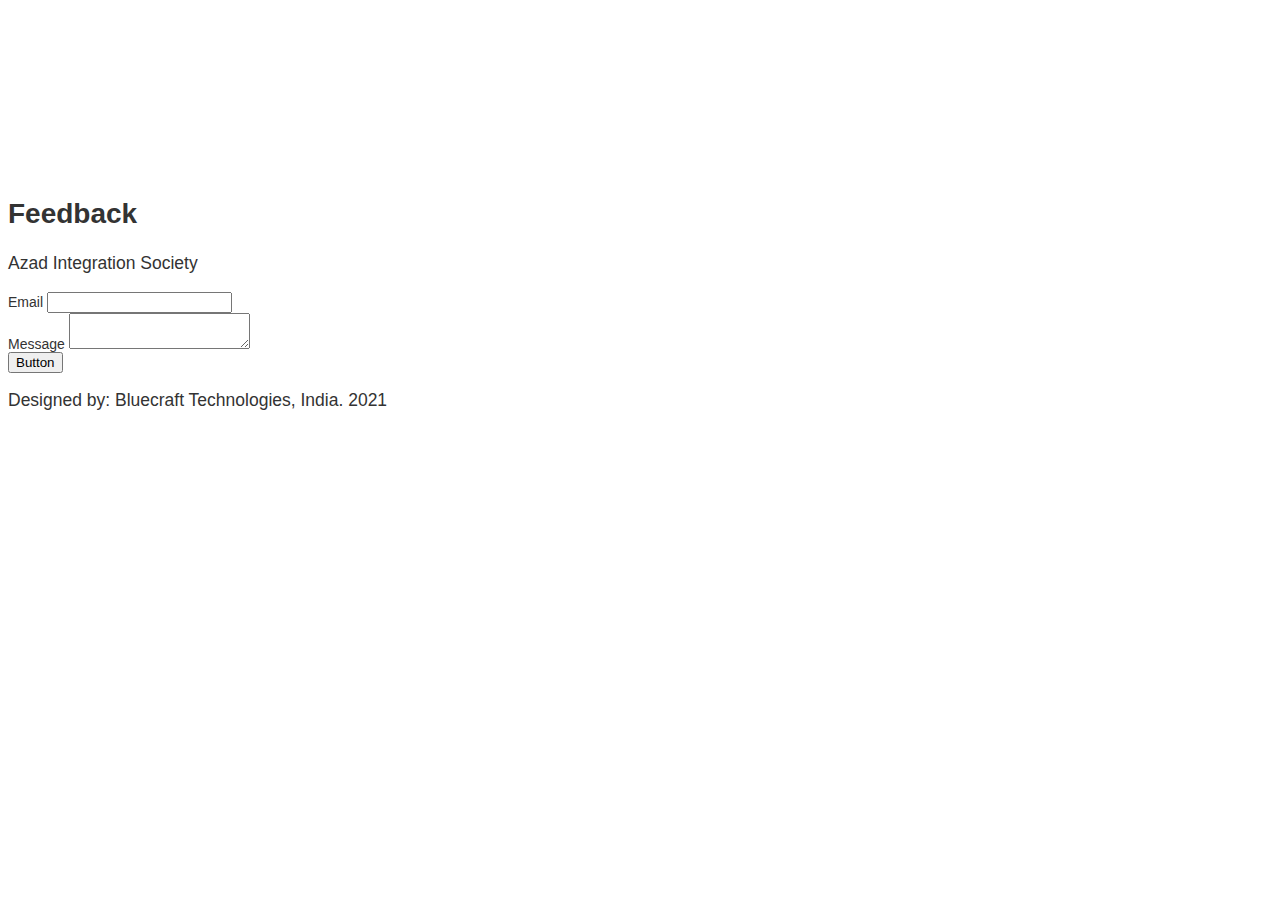
==== about.html @ 9961da5b "Changed a lot" ====
<!DOCTYPE html>
<html lang="en">
  <head>
    <link rel="stylesheet" href="styles.css" />
    <meta charset="UTF-8" />
    <meta http-equiv="X-UA-Compatible" content="IE=edge" />
    <meta name="viewport" content="width=device-width, initial-scale=1.0" />
    <title>About Us</title>
  </head>

  <body>
    <section class="text-gray-600 body-font relative">
      <div class="absolute inset-0 bg-gray-300">
        <iframe
          width="100%"
          height="100%"
          frameborder="0"
          marginheight="0"
          marginwidth="0"
          title="map"
          scrolling="no"
          src="https://maps.google.com/maps?width=100%&height=600&hl=en&q=%C4%B0zmir+(My%20Business%20Name)&ie=UTF8&t=&z=14&iwloc=B&output=embed"
          style="filter: grayscale(1) contrast(1.2) opacity(0.4)"
        ></iframe>
      </div>
      <div class="container px-5 py-24 mx-auto flex">
        <div
          class="
            lg:w-1/3
            md:w-1/2
            bg-white
            rounded-lg
            p-8
            flex flex-col
            md:ml-auto
            w-full
            mt-10
            md:mt-0
            relative
            z-10
            shadow-md
          "
        >
          <h2 class="text-gray-900 text-lg mb-1 font-medium title-font">
            Feedback
          </h2>
          <p class="leading-relaxed mb-5 text-gray-600">
            Azad Integration Society
          </p>
          <div class="relative mb-4">
            <label for="email" class="leading-7 text-sm text-gray-600"
              >Email</label
            >
            <input
              type="email"
              id="email"
              name="email"
              class="
                w-full
                bg-white
                rounded
                border border-gray-300
                focus:border-indigo-500
                focus:ring-2 focus:ring-indigo-200
                text-base
                outline-none
                text-gray-700
                py-1
                px-3
                leading-8
                transition-colors
                duration-200
                ease-in-out
              "
            />
          </div>
          <div class="relative mb-4">
            <label for="message" class="leading-7 text-sm text-gray-600"
              >Message</label
            >
            <textarea
              id="message"
              name="message"
              class="
                w-full
                bg-white
                rounded
                border border-gray-300
                focus:border-indigo-500
                focus:ring-2 focus:ring-indigo-200
                h-32
                text-base
                outline-none
                text-gray-700
                py-1
                px-3
                resize-none
                leading-6
                transition-colors
                duration-200
                ease-in-out
              "
            ></textarea>
          </div>
          <button
            class="
              text-white
              bg-indigo-500
              border-0
              py-2
              px-6
              focus:outline-none
              hover:bg-indigo-600
              rounded
              text-lg
            "
          >
            Button
          </button>
          <p class="text-xs text-gray-500 mt-3">
            Designed by: Bluecraft Technologies, India. 2021
          </p>
        </div>
      </div>
    </section>
  </body>
</html>
---- styles.css ----
// Variables
$red: #ad0000;
$lightBlack: #333;
$darkGrey: #a9a9a9;
$ghostWhite: #f8f8ff;
$lightGrey: #d3d3d3;

// Mixins
@mixin transition($property) {
    transition: $property .25s;
}

/*Typography*/
html {
    font: 14px 'Open Sans Condensed', 'Roboto Condensed', Verdana, sans-serif;
}

h1 {
    font-size: 2.25em;
}

h2 {
    font-size: 2em;
}

h3 {
    font-size: 1.75em;
}

h4 {
    font-size: 1.5em;
}

p {
    font-size: 1.25em;
}

/*Layout*/
html,
body {
    width: 100%;
    height: 100%;
}

body {
    color: #333;
}

*,
*:before,
*:after {
    box-sizing: border-box;
}

.line {
    float: left;
    width: 100%;
    border-top: .25em solid $lightBlack;
}

.wrapper {
    margin: auto;
    width: 60em;
    /*960px*/
    //min-height: 100%;
}

header,
nav,
section,
footer {
    float: left;
    width: 100%;
}

a {
    text-decoration: none;
    transition: color .25s;
}

.button {
    display: block;
    padding: .75em 1.25em;
    font-size: 1em;
    font-weight: bold;
    text-transform: uppercase;
    background: $red;
    color: #fff;
    border: 0;
    cursor: pointer;

    &:focus,
    &:hover {
        background: darken($red, 7%);
    }

    &:active {
        background: #c10000;
    }
}

.link {
    font-weight: bold;
    color: $red;

    &:focus,
    &:hover {
        color: darken($red, 10%);
    }

    &:active {
        color: lighten($red, 5%);
    }
}

/*Navigation*/
nav h1 {
    float: left;
    padding: .25em .25em 0 0;
    font-size: 4.5em;
    text-transform: uppercase;
}

nav h1 a {
    color: $red;
}

.nav-ul {
    display: flex;
}

header li {
    width: 20%;
}

header li:not(:first-child) {
    margin-left: 2%;
}

header .nav-ul a {
    display: block;
    padding: 1.75em .5em;
    font-size: 1.5em;
    text-align: center;
    text-transform: uppercase;
    color: $lightBlack;

    &:focus,
    &:hover {
        color: $red;
    }

    &:active {
        color: lighten($red, 5%);
    }
}

header li:first-child a {
    background: $red;
    color: #fff;

    &:hover {
        color: #fff;
    }
}

/*Sections*/
section {
    margin: 1em 0;
}

section h1 {
    text-transform: uppercase;
}

hr {
    border-color: $lightGrey;
    border-style: dashed;
}

.vertical {
    width: 0;
    height: 10px;
}

/*Intro*/
.sec-intro {
    position: relative;
}

.sec-intro img {
    width: 100%;
}

.sec-intro h1 {
    position: absolute;
    bottom: .5em;
    left: .5em;
    padding: .5em;
    background: rgba(0, 0, 0, .5);
    color: #fff;
}

/*Boxes*/
.box {
    float: left;
    padding: 1.5em 1em;
    width: 25%;
    height: 400px;
    border-top: .1em solid $lightGrey;
    border-bottom: .1em solid $lightGrey;
    border-left: .1em solid $lightGrey;
    @include transition(background);

    &:focus,
    &:hover {
        background: #f5f5f5;
    }
}

.box:last-child {
    border-right: .1em solid $lightGrey;
}

.box h1 {
    text-align: center;
}

.box p {
    margin-top: 4em;
    height: 6em;
    text-align: justify;
}

.box .button {
    margin: 4em auto;
}

/*Events*/
.sec-events>h1 {
    margin-top: 1em;
}

.sec-events article {
    float: left;
    padding: 0 .25em;
    width: 25%;
    text-align: justify;
}

.sec-events article h1,
.sec-events article p {
    display: block;
    margin: .5em 0;
    padding: .25em 1em;
    font-size: 110%;
}

.sec-events article a {
    float: right;
    padding-right: 1em;
}

.sec-events article h1 {
    font-weight: bold;
    text-align: center;
}

/*Projects*/
.sec-projects {
    width: 60%;
}

.sec-projects>h1 {
    margin-top: 1em;
    text-align: center;
}

.sec-projects article {
    padding: .5em 0;
    width: 100%;
}

.sec-projects article h1,
.sec-projects article p {
    font-size: 110%;
}

.sec-projects article h1 {
    font-weight: bold;
}

.sec-projects article p {
    margin: .5em .5em .5em 0;
    text-align: justify;
}

.sec-projects p a {
    float: right;
}

.sec-projects button {
    position: relative;
    left: 80%;
}

/*Standards*/
.sec-standards {
    width: 40%;
}

.sec-standards>h1 {
    margin-top: 1em;
    text-align: center;
}

.sec-standards article {
    float: left;
    padding: .5em 1em;
    width: 50%;
    text-align: justify;
}

.sec-standards article:last-child {
    padding: .5em 0;
}

.sec-standards article h1 {
    text-align: center;
}

/*Partners*/
.sec-partners h1 {
    margin-top: 1em;
}

.sec-partners .row {
    float: left;
    margin: 2em 0;
    width: 100%;
}

.logo-container {
    float: left;
    width: 16%;
    width: 100px;
}

.logo-container:not(:first-child) {
    margin-left: 7.5%;
}

.logo-container:first-child {
    margin-top: .2em;
}

.logo-container:nth-of-type(2) img {
    margin-top: 1.2em
}

.logo-container:nth-of-type(3) img {
    margin-top: 1.8em;
}

.logo-container:nth-of-type(4) img {
    margin-top: 2.35em;
}

.logo-container:nth-of-type(5) img {
    margin-top: .35em;
}

.logo-container:last-of-type img {
    margin-top: .65em;
}

.sec-partners img {
    float: left;
    width: 100%;
}

/*Footer*/
footer {
    padding: 2em 0;
    width: 100%;
    text-align: center;
    background: $lightGrey;
}

footer .nav-ul {
    justify-content: center;
    margin-bottom: 1em;
}

footer li:not(:first-child) {
    margin-left: .75em;
}

footer li:first-child a {
    color: $lightBlack;
}

footer a {
    font-size: 1.25em;
    font-weight: bold;
    color: $darkGrey;

    &:focus,
    &:hover {
        color: $lightBlack;
    }
}

.copy {
    font-size: .85em;
}
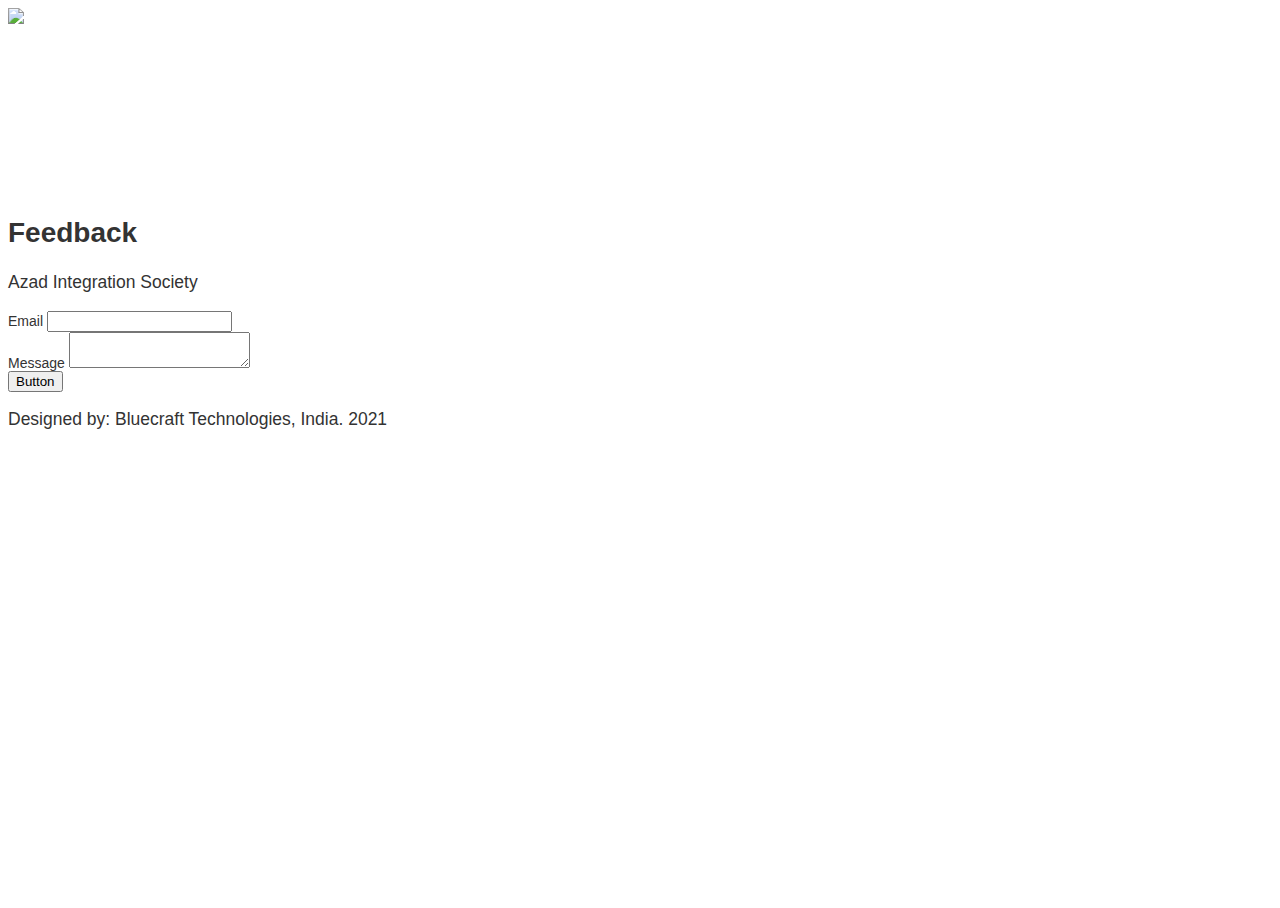
==== commit d68176d6: "Changed" ====
--- a/about.html
+++ b/about.html
@@ -1,31 +1,24 @@
 <!DOCTYPE html>
 <html lang="en">
-  <head>
-    <link rel="stylesheet" href="styles.css" />
-    <meta charset="UTF-8" />
-    <meta http-equiv="X-UA-Compatible" content="IE=edge" />
-    <meta name="viewport" content="width=device-width, initial-scale=1.0" />
-    <title>About Us</title>
-  </head>
 
-  <body>
-    <section class="text-gray-600 body-font relative">
-      <div class="absolute inset-0 bg-gray-300">
-        <iframe
-          width="100%"
-          height="100%"
-          frameborder="0"
-          marginheight="0"
-          marginwidth="0"
-          title="map"
-          scrolling="no"
-          src="https://maps.google.com/maps?width=100%&height=600&hl=en&q=%C4%B0zmir+(My%20Business%20Name)&ie=UTF8&t=&z=14&iwloc=B&output=embed"
-          style="filter: grayscale(1) contrast(1.2) opacity(0.4)"
-        ></iframe>
-      </div>
-      <div class="container px-5 py-24 mx-auto flex">
-        <div
-          class="
+<head>
+  <link rel="stylesheet" href="styles.css" />
+  <meta charset="UTF-8" />
+  <meta http-equiv="X-UA-Compatible" content="IE=edge" />
+  <meta name="viewport" content="width=device-width, initial-scale=1.0" />
+  <title>About Us</title>
+</head>
+
+<body>
+  <img src="http://192.168.1.43:8282/s/zYRdxdxsL4A29rb" />
+  <section class="text-gray-600 body-font relative">
+    <div class="absolute inset-0 bg-gray-300">
+      <iframe width="100%" height="100%" frameborder="0" marginheight="0" marginwidth="0" title="map" scrolling="no"
+        src="https://maps.google.com/maps?width=100%&height=600&hl=en&q=%C4%B0zmir+(My%20Business%20Name)&ie=UTF8&t=&z=14&iwloc=B&output=embed"
+        style="filter: grayscale(1) contrast(1.2) opacity(0.4)"></iframe>
+    </div>
+    <div class="container px-5 py-24 mx-auto flex">
+      <div class="
             lg:w-1/3
             md:w-1/2
             bg-white
@@ -39,23 +32,16 @@
             relative
             z-10
             shadow-md
-          "
-        >
-          <h2 class="text-gray-900 text-lg mb-1 font-medium title-font">
-            Feedback
-          </h2>
-          <p class="leading-relaxed mb-5 text-gray-600">
-            Azad Integration Society
-          </p>
-          <div class="relative mb-4">
-            <label for="email" class="leading-7 text-sm text-gray-600"
-              >Email</label
-            >
-            <input
-              type="email"
-              id="email"
-              name="email"
-              class="
+          ">
+        <h2 class="text-gray-900 text-lg mb-1 font-medium title-font">
+          Feedback
+        </h2>
+        <p class="leading-relaxed mb-5 text-gray-600">
+          Azad Integration Society
+        </p>
+        <div class="relative mb-4">
+          <label for="email" class="leading-7 text-sm text-gray-600">Email</label>
+          <input type="email" id="email" name="email" class="
                 w-full
                 bg-white
                 rounded
@@ -71,17 +57,11 @@
                 transition-colors
                 duration-200
                 ease-in-out
-              "
-            />
-          </div>
-          <div class="relative mb-4">
-            <label for="message" class="leading-7 text-sm text-gray-600"
-              >Message</label
-            >
-            <textarea
-              id="message"
-              name="message"
-              class="
+              " />
+        </div>
+        <div class="relative mb-4">
+          <label for="message" class="leading-7 text-sm text-gray-600">Message</label>
+          <textarea id="message" name="message" class="
                 w-full
                 bg-white
                 rounded
@@ -99,11 +79,9 @@
                 transition-colors
                 duration-200
                 ease-in-out
-              "
-            ></textarea>
-          </div>
-          <button
-            class="
+              "></textarea>
+        </div>
+        <button class="
               text-white
               bg-indigo-500
               border-0
@@ -113,15 +91,15 @@
               hover:bg-indigo-600
               rounded
               text-lg
-            "
-          >
-            Button
-          </button>
-          <p class="text-xs text-gray-500 mt-3">
-            Designed by: Bluecraft Technologies, India. 2021
-          </p>
-        </div>
+            ">
+          Button
+        </button>
+        <p class="text-xs text-gray-500 mt-3">
+          Designed by: Bluecraft Technologies, India. 2021
+        </p>
       </div>
-    </section>
-  </body>
+    </div>
+  </section>
+</body>
+
 </html>
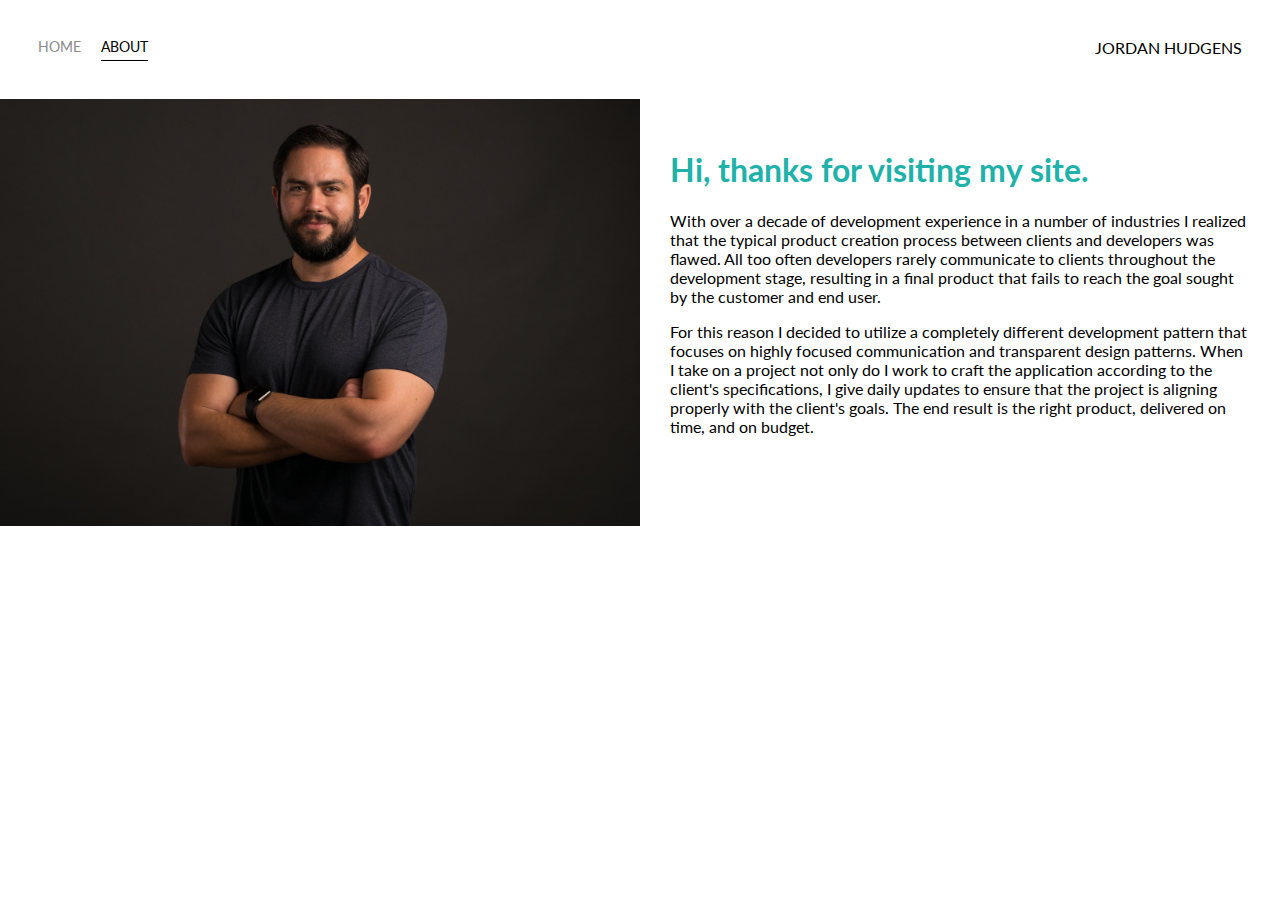
==== commit 2bc0644d: "Added new files" ====
--- a/about.html
+++ b/about.html
@@ -1,105 +1,56 @@
 <!DOCTYPE html>
-<html lang="en">
+<html lang='en'>
 
 <head>
-  <link rel="stylesheet" href="styles.css" />
-  <meta charset="UTF-8" />
-  <meta http-equiv="X-UA-Compatible" content="IE=edge" />
-  <meta name="viewport" content="width=device-width, initial-scale=1.0" />
-  <title>About Us</title>
+  <meta charset='UTF-8'>
+  <title>Portfolio Homepage</title>
+  <link href="https://fonts.googleapis.com/css?family=Lato" rel="stylesheet">
+  <link rel="stylesheet" href="styles.css">
 </head>
 
 <body>
-  <img src="http://192.168.1.43:8282/s/zYRdxdxsL4A29rb" />
-  <section class="text-gray-600 body-font relative">
-    <div class="absolute inset-0 bg-gray-300">
-      <iframe width="100%" height="100%" frameborder="0" marginheight="0" marginwidth="0" title="map" scrolling="no"
-        src="https://maps.google.com/maps?width=100%&height=600&hl=en&q=%C4%B0zmir+(My%20Business%20Name)&ie=UTF8&t=&z=14&iwloc=B&output=embed"
-        style="filter: grayscale(1) contrast(1.2) opacity(0.4)"></iframe>
-    </div>
-    <div class="container px-5 py-24 mx-auto flex">
-      <div class="
-            lg:w-1/3
-            md:w-1/2
-            bg-white
-            rounded-lg
-            p-8
-            flex flex-col
-            md:ml-auto
-            w-full
-            mt-10
-            md:mt-0
-            relative
-            z-10
-            shadow-md
-          ">
-        <h2 class="text-gray-900 text-lg mb-1 font-medium title-font">
-          Feedback
-        </h2>
-        <p class="leading-relaxed mb-5 text-gray-600">
-          Azad Integration Society
-        </p>
-        <div class="relative mb-4">
-          <label for="email" class="leading-7 text-sm text-gray-600">Email</label>
-          <input type="email" id="email" name="email" class="
-                w-full
-                bg-white
-                rounded
-                border border-gray-300
-                focus:border-indigo-500
-                focus:ring-2 focus:ring-indigo-200
-                text-base
-                outline-none
-                text-gray-700
-                py-1
-                px-3
-                leading-8
-                transition-colors
-                duration-200
-                ease-in-out
-              " />
+  <div class="container">
+    <div class="nav-wrapper">
+      <div class="left-side">
+        <div class="nav-link-wrapper">
+          <a href="index.html">Home</a>
         </div>
-        <div class="relative mb-4">
-          <label for="message" class="leading-7 text-sm text-gray-600">Message</label>
-          <textarea id="message" name="message" class="
-                w-full
-                bg-white
-                rounded
-                border border-gray-300
-                focus:border-indigo-500
-                focus:ring-2 focus:ring-indigo-200
-                h-32
-                text-base
-                outline-none
-                text-gray-700
-                py-1
-                px-3
-                resize-none
-                leading-6
-                transition-colors
-                duration-200
-                ease-in-out
-              "></textarea>
+
+        <div class="nav-link-wrapper active-nav-link">
+          <a href="about.html">About</a>
         </div>
-        <button class="
-              text-white
-              bg-indigo-500
-              border-0
-              py-2
-              px-6
-              focus:outline-none
-              hover:bg-indigo-600
-              rounded
-              text-lg
-            ">
-          Button
-        </button>
-        <p class="text-xs text-gray-500 mt-3">
-          Designed by: Bluecraft Technologies, India. 2021
-        </p>
+      </div>
+
+      <div class="right-side">
+        <div class="brand">
+          JORDAN HUDGENS
+        </div>
       </div>
     </div>
-  </section>
+
+    <div class="content-wrapper">
+      <div class="two-column-wrapper">
+        <div class="profile-image-wrapper">
+          <img src="images/profile.jpg" alt="">
+        </div>
+
+        <div class="profile-content-wrapper">
+          <h1>Hi, thanks for visiting my site.</h1>
+          <p>With over a decade of development experience in a number of industries I realized that the typical product creation
+            process between clients and developers was flawed. All too often developers rarely communicate to clients throughout
+            the development stage, resulting in a final product that fails to reach the goal sought by the customer and end
+            user.
+          </p>
+
+          <p>For this reason I decided to utilize a completely different development pattern that focuses on highly focused
+            communication and transparent design patterns. When I take on a project not only do I work to craft the application
+            according to the client's specifications, I give daily updates to ensure that the project is aligning properly
+            with the client's goals. The end result is the right product, delivered on time, and on budget.</p>
+        </div>
+      </div>
+    </div>
+  </div>
+
 </body>
 
-</html>
+</html>--- a/styles.css
+++ b/styles.css
@@ -1,416 +1,120 @@
-// Variables
-$red: #ad0000;
-$lightBlack: #333;
-$darkGrey: #a9a9a9;
-$ghostWhite: #f8f8ff;
-$lightGrey: #d3d3d3;
-
-// Mixins
-@mixin transition($property) {
-    transition: $property .25s;
+body {
+  font-family: "Lato", sans-serif;
+  margin: 0px;
 }
 
-/*Typography*/
-html {
-    font: 14px 'Open Sans Condensed', 'Roboto Condensed', Verdana, sans-serif;
+.container {
+  display: grid;
+  grid-template-columns: 1fr;
 }
 
-h1 {
-    font-size: 2.25em;
+.nav-wrapper {
+  display: flex;
+  justify-content: space-between;
+  padding: 38px;
 }
 
-h2 {
-    font-size: 2em;
+.left-side {
+  display: flex;
 }
 
-h3 {
-    font-size: 1.75em;
+.nav-wrapper > .left-side > div {
+  margin-right: 20px;
+  text-transform: uppercase;
+  font-size: 0.9rem;
 }
 
-h4 {
-    font-size: 1.5em;
+.nav-link-wrapper {
+  height: 22px;
+  border-bottom: 1px solid transparent;
+  transition: border-bottom 0.5s;
 }
 
-p {
-    font-size: 1.25em;
+.active-nav-link {
+  border-bottom: 1px solid black;
 }
 
-/*Layout*/
-html,
-body {
-    width: 100%;
-    height: 100%;
+.active-nav-link a {
+  color: black !important;
 }
 
-body {
-    color: #333;
+.nav-link-wrapper a {
+  color: #8a8a8a;
+  text-decoration: none;
+  transition: color 0.5s;
 }
 
-*,
-*:before,
-*:after {
-    box-sizing: border-box;
+.nav-link-wrapper:hover {
+  border-bottom: 1px solid black;
 }
 
-.line {
-    float: left;
-    width: 100%;
-    border-top: .25em solid $lightBlack;
+.nav-link-wrapper a:hover {
+  color: black;
 }
 
-.wrapper {
-    margin: auto;
-    width: 60em;
-    /*960px*/
-    //min-height: 100%;
+.portfolio-items-wrapper {
+  display: grid;
+  grid-template-columns: 1fr 1fr 1fr;
 }
 
-header,
-nav,
-section,
-footer {
-    float: left;
-    width: 100%;
+.portfolio-item-wrapper {
+  position: relative;
 }
 
-a {
-    text-decoration: none;
-    transition: color .25s;
+.portfolio-img-background {
+  background-size: cover;
+  background-position: center;
+  background-repeat: no-repeat;
+  height: 350px;
+  width: 100%;
 }
 
-.button {
-    display: block;
-    padding: .75em 1.25em;
-    font-size: 1em;
-    font-weight: bold;
-    text-transform: uppercase;
-    background: $red;
-    color: #fff;
-    border: 0;
-    cursor: pointer;
-
-    &:focus,
-    &:hover {
-        background: darken($red, 7%);
-    }
-
-    &:active {
-        background: #c10000;
-    }
+.img-text-wrapper {
+  position: absolute;
+  top: 0;
+  display: flex;
+  flex-direction: column;
+  justify-content: center;
+  align-items: center;
+  height: 100%;
+  text-align: center;
+  padding-left: 100px;
+  padding-right: 100px;
 }
 
-.link {
-    font-weight: bold;
-    color: $red;
-
-    &:focus,
-    &:hover {
-        color: darken($red, 10%);
-    }
-
-    &:active {
-        color: lighten($red, 5%);
-    }
+.img-text-wrapper .subtitle {
+  transition: 1s;
+  color: transparent;
 }
 
-/*Navigation*/
-nav h1 {
-    float: left;
-    padding: .25em .25em 0 0;
-    font-size: 4.5em;
-    text-transform: uppercase;
+.image-blur {
+  transition: 1s;
+  filter: brightness(10%);
 }
 
-nav h1 a {
-    color: $red;
+.img-text-wrapper:hover .subtitle {
+  color: lightseagreen;
+  font-weight: 600;
 }
 
-.nav-ul {
-    display: flex;
+.logo-wrapper img {
+  width: 50%;
+  margin-bottom: 20px;
 }
 
-header li {
-    width: 20%;
+.two-column-wrapper {
+  display: grid;
+  grid-template-columns: 1fr 1fr;
 }
 
-header li:not(:first-child) {
-    margin-left: 2%;
+.profile-image-wrapper img {
+  width: 100%;
 }
 
-header .nav-ul a {
-    display: block;
-    padding: 1.75em .5em;
-    font-size: 1.5em;
-    text-align: center;
-    text-transform: uppercase;
-    color: $lightBlack;
-
-    &:focus,
-    &:hover {
-        color: $red;
-    }
-
-    &:active {
-        color: lighten($red, 5%);
-    }
+.profile-content-wrapper {
+  padding: 30px;
 }
 
-header li:first-child a {
-    background: $red;
-    color: #fff;
-
-    &:hover {
-        color: #fff;
-    }
+.profile-content-wrapper h1 {
+  color: lightseagreen;
 }
-
-/*Sections*/
-section {
-    margin: 1em 0;
-}
-
-section h1 {
-    text-transform: uppercase;
-}
-
-hr {
-    border-color: $lightGrey;
-    border-style: dashed;
-}
-
-.vertical {
-    width: 0;
-    height: 10px;
-}
-
-/*Intro*/
-.sec-intro {
-    position: relative;
-}
-
-.sec-intro img {
-    width: 100%;
-}
-
-.sec-intro h1 {
-    position: absolute;
-    bottom: .5em;
-    left: .5em;
-    padding: .5em;
-    background: rgba(0, 0, 0, .5);
-    color: #fff;
-}
-
-/*Boxes*/
-.box {
-    float: left;
-    padding: 1.5em 1em;
-    width: 25%;
-    height: 400px;
-    border-top: .1em solid $lightGrey;
-    border-bottom: .1em solid $lightGrey;
-    border-left: .1em solid $lightGrey;
-    @include transition(background);
-
-    &:focus,
-    &:hover {
-        background: #f5f5f5;
-    }
-}
-
-.box:last-child {
-    border-right: .1em solid $lightGrey;
-}
-
-.box h1 {
-    text-align: center;
-}
-
-.box p {
-    margin-top: 4em;
-    height: 6em;
-    text-align: justify;
-}
-
-.box .button {
-    margin: 4em auto;
-}
-
-/*Events*/
-.sec-events>h1 {
-    margin-top: 1em;
-}
-
-.sec-events article {
-    float: left;
-    padding: 0 .25em;
-    width: 25%;
-    text-align: justify;
-}
-
-.sec-events article h1,
-.sec-events article p {
-    display: block;
-    margin: .5em 0;
-    padding: .25em 1em;
-    font-size: 110%;
-}
-
-.sec-events article a {
-    float: right;
-    padding-right: 1em;
-}
-
-.sec-events article h1 {
-    font-weight: bold;
-    text-align: center;
-}
-
-/*Projects*/
-.sec-projects {
-    width: 60%;
-}
-
-.sec-projects>h1 {
-    margin-top: 1em;
-    text-align: center;
-}
-
-.sec-projects article {
-    padding: .5em 0;
-    width: 100%;
-}
-
-.sec-projects article h1,
-.sec-projects article p {
-    font-size: 110%;
-}
-
-.sec-projects article h1 {
-    font-weight: bold;
-}
-
-.sec-projects article p {
-    margin: .5em .5em .5em 0;
-    text-align: justify;
-}
-
-.sec-projects p a {
-    float: right;
-}
-
-.sec-projects button {
-    position: relative;
-    left: 80%;
-}
-
-/*Standards*/
-.sec-standards {
-    width: 40%;
-}
-
-.sec-standards>h1 {
-    margin-top: 1em;
-    text-align: center;
-}
-
-.sec-standards article {
-    float: left;
-    padding: .5em 1em;
-    width: 50%;
-    text-align: justify;
-}
-
-.sec-standards article:last-child {
-    padding: .5em 0;
-}
-
-.sec-standards article h1 {
-    text-align: center;
-}
-
-/*Partners*/
-.sec-partners h1 {
-    margin-top: 1em;
-}
-
-.sec-partners .row {
-    float: left;
-    margin: 2em 0;
-    width: 100%;
-}
-
-.logo-container {
-    float: left;
-    width: 16%;
-    width: 100px;
-}
-
-.logo-container:not(:first-child) {
-    margin-left: 7.5%;
-}
-
-.logo-container:first-child {
-    margin-top: .2em;
-}
-
-.logo-container:nth-of-type(2) img {
-    margin-top: 1.2em
-}
-
-.logo-container:nth-of-type(3) img {
-    margin-top: 1.8em;
-}
-
-.logo-container:nth-of-type(4) img {
-    margin-top: 2.35em;
-}
-
-.logo-container:nth-of-type(5) img {
-    margin-top: .35em;
-}
-
-.logo-container:last-of-type img {
-    margin-top: .65em;
-}
-
-.sec-partners img {
-    float: left;
-    width: 100%;
-}
-
-/*Footer*/
-footer {
-    padding: 2em 0;
-    width: 100%;
-    text-align: center;
-    background: $lightGrey;
-}
-
-footer .nav-ul {
-    justify-content: center;
-    margin-bottom: 1em;
-}
-
-footer li:not(:first-child) {
-    margin-left: .75em;
-}
-
-footer li:first-child a {
-    color: $lightBlack;
-}
-
-footer a {
-    font-size: 1.25em;
-    font-weight: bold;
-    color: $darkGrey;
-
-    &:focus,
-    &:hover {
-        color: $lightBlack;
-    }
-}
-
-.copy {
-    font-size: .85em;
-}
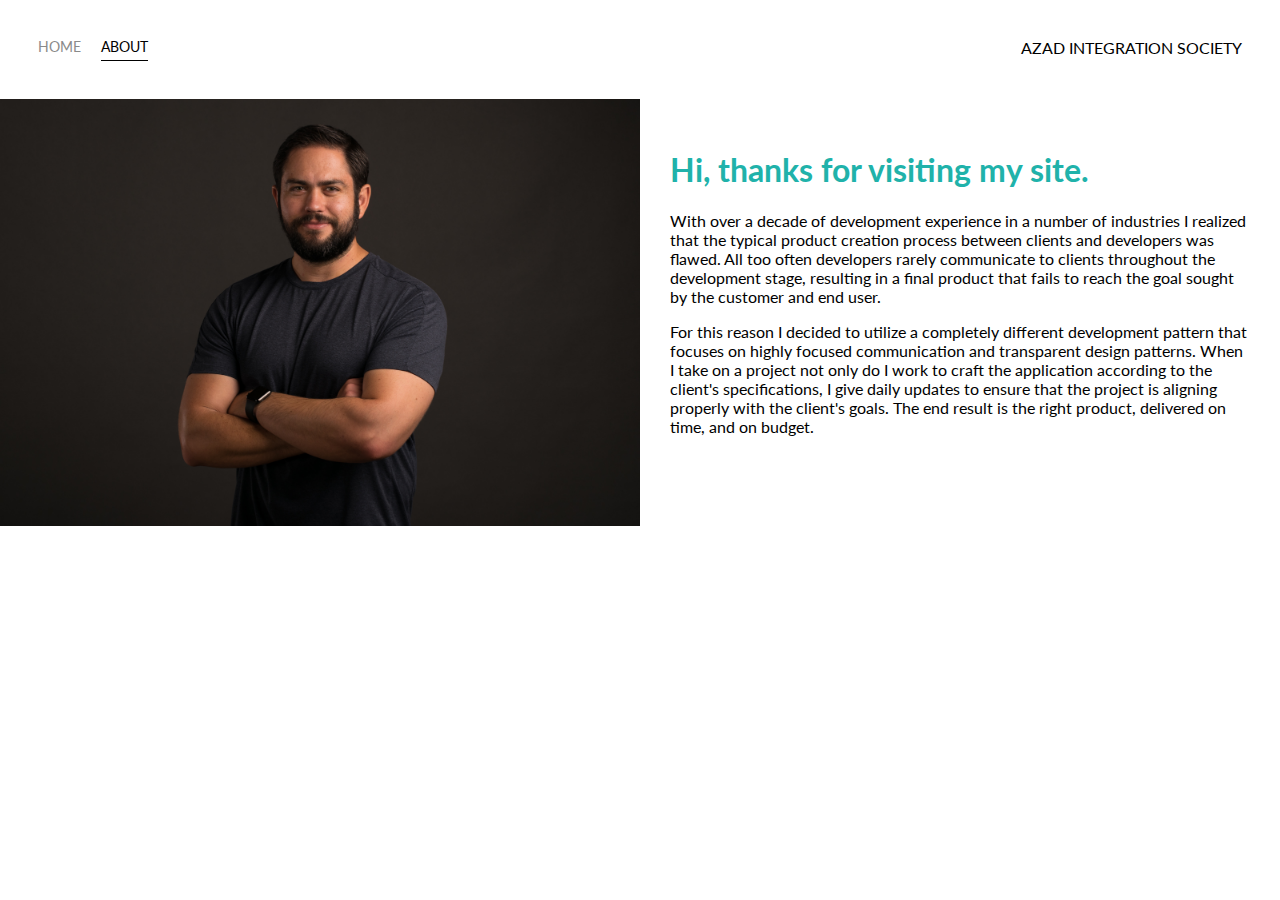
==== commit 34b2ecfb: "Updated names" ====
--- a/about.html
+++ b/about.html
@@ -23,7 +23,7 @@
 
       <div class="right-side">
         <div class="brand">
-          JORDAN HUDGENS
+          AZAD INTEGRATION SOCIETY
         </div>
       </div>
     </div>
@@ -36,15 +36,21 @@
 
         <div class="profile-content-wrapper">
           <h1>Hi, thanks for visiting my site.</h1>
-          <p>With over a decade of development experience in a number of industries I realized that the typical product creation
-            process between clients and developers was flawed. All too often developers rarely communicate to clients throughout
-            the development stage, resulting in a final product that fails to reach the goal sought by the customer and end
+          <p>With over a decade of development experience in a number of industries I realized that the typical product
+            creation
+            process between clients and developers was flawed. All too often developers rarely communicate to clients
+            throughout
+            the development stage, resulting in a final product that fails to reach the goal sought by the customer and
+            end
             user.
           </p>
 
-          <p>For this reason I decided to utilize a completely different development pattern that focuses on highly focused
-            communication and transparent design patterns. When I take on a project not only do I work to craft the application
-            according to the client's specifications, I give daily updates to ensure that the project is aligning properly
+          <p>For this reason I decided to utilize a completely different development pattern that focuses on highly
+            focused
+            communication and transparent design patterns. When I take on a project not only do I work to craft the
+            application
+            according to the client's specifications, I give daily updates to ensure that the project is aligning
+            properly
             with the client's goals. The end result is the right product, delivered on time, and on budget.</p>
         </div>
       </div>
--- a/styles.css
+++ b/styles.css
@@ -18,7 +18,7 @@
   display: flex;
 }
 
-.nav-wrapper > .left-side > div {
+.nav-wrapper>.left-side>div {
   margin-right: 20px;
   text-transform: uppercase;
   font-size: 0.9rem;
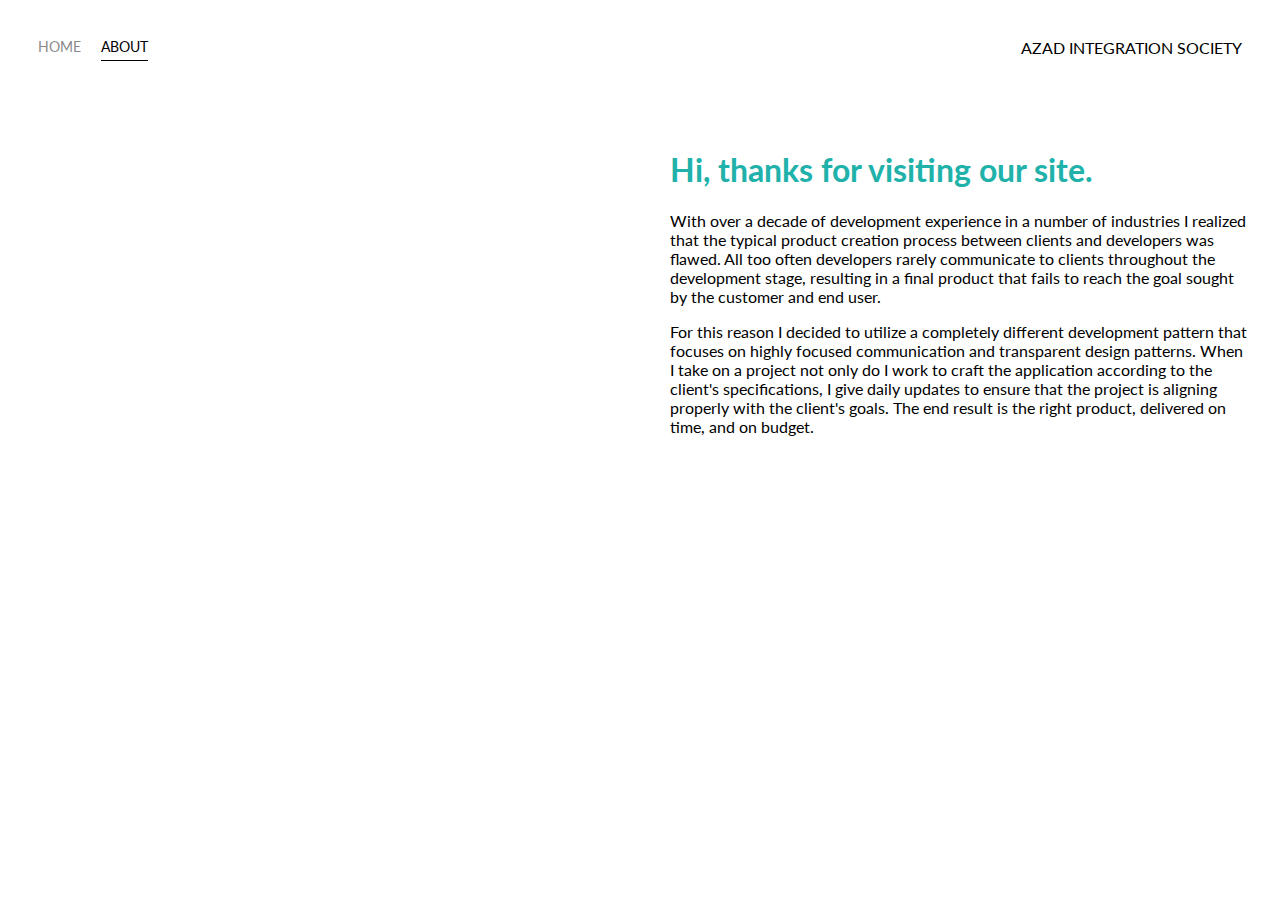
==== commit 7716cf11: "Changed" ====
--- a/about.html
+++ b/about.html
@@ -31,11 +31,11 @@
     <div class="content-wrapper">
       <div class="two-column-wrapper">
         <div class="profile-image-wrapper">
-          <img src="images/profile.jpg" alt="">
+          <img src="" alt="">
         </div>
 
         <div class="profile-content-wrapper">
-          <h1>Hi, thanks for visiting my site.</h1>
+          <h1>Hi, thanks for visiting our site.</h1>
           <p>With over a decade of development experience in a number of industries I realized that the typical product
             creation
             process between clients and developers was flawed. All too often developers rarely communicate to clients
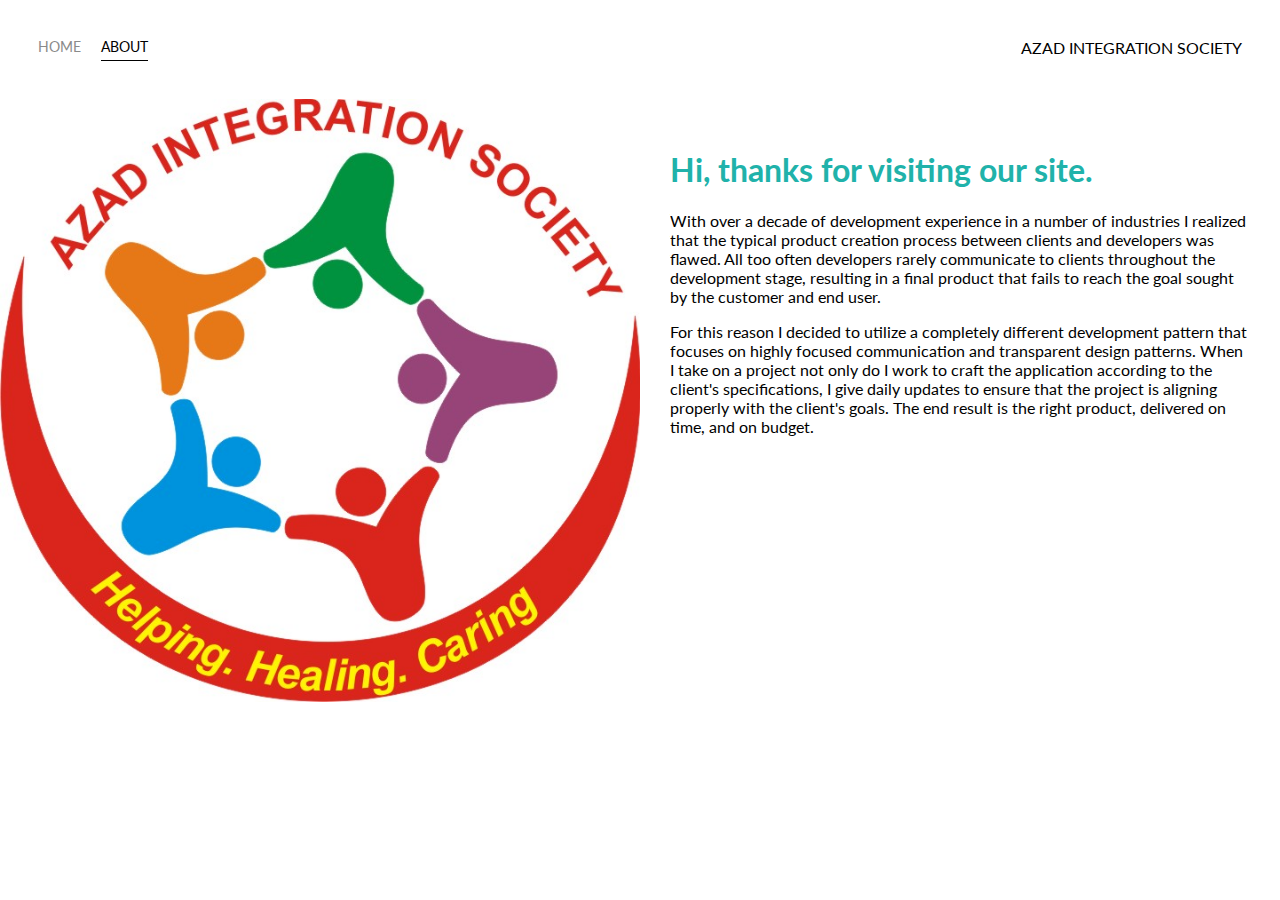
==== commit d20a3210: "changed" ====
--- a/about.html
+++ b/about.html
@@ -31,7 +31,7 @@
     <div class="content-wrapper">
       <div class="two-column-wrapper">
         <div class="profile-image-wrapper">
-          <img src="" alt="">
+          <img src="/logo.jpeg" alt="">
         </div>
 
         <div class="profile-content-wrapper">
